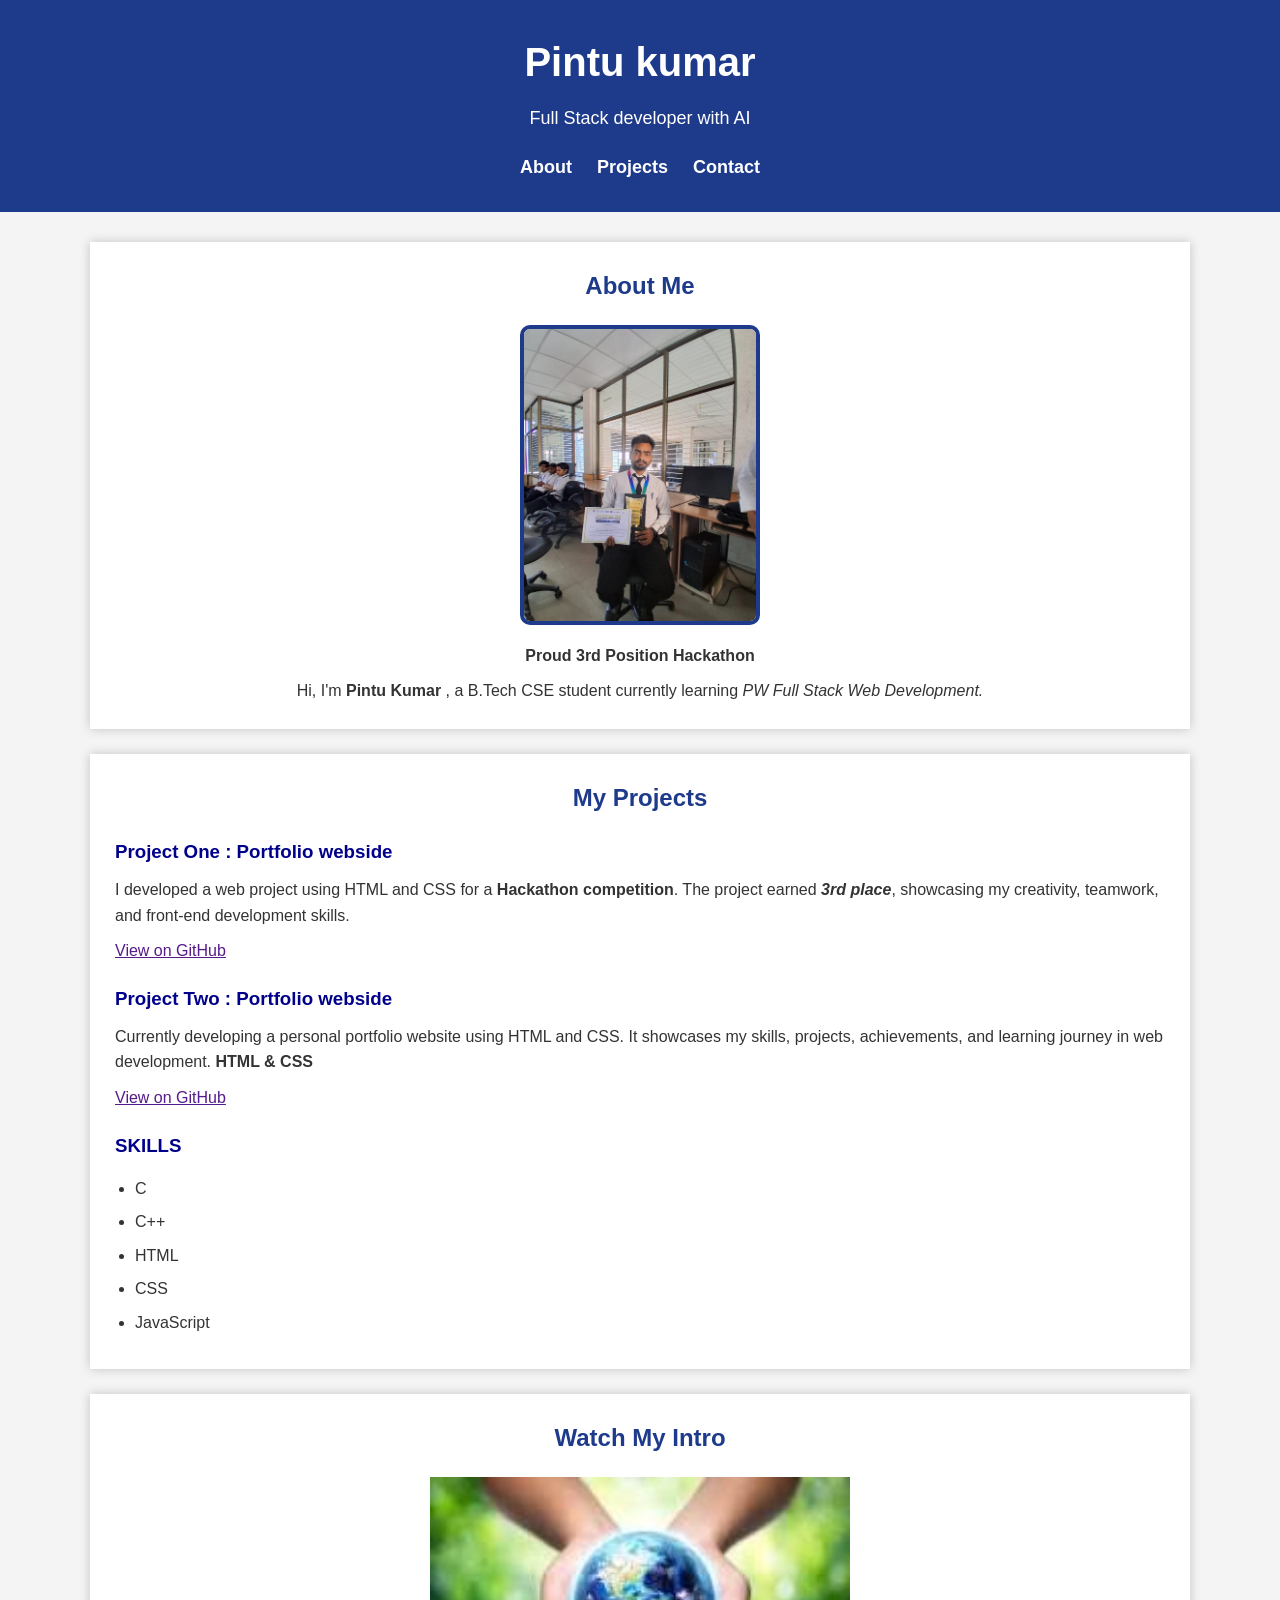
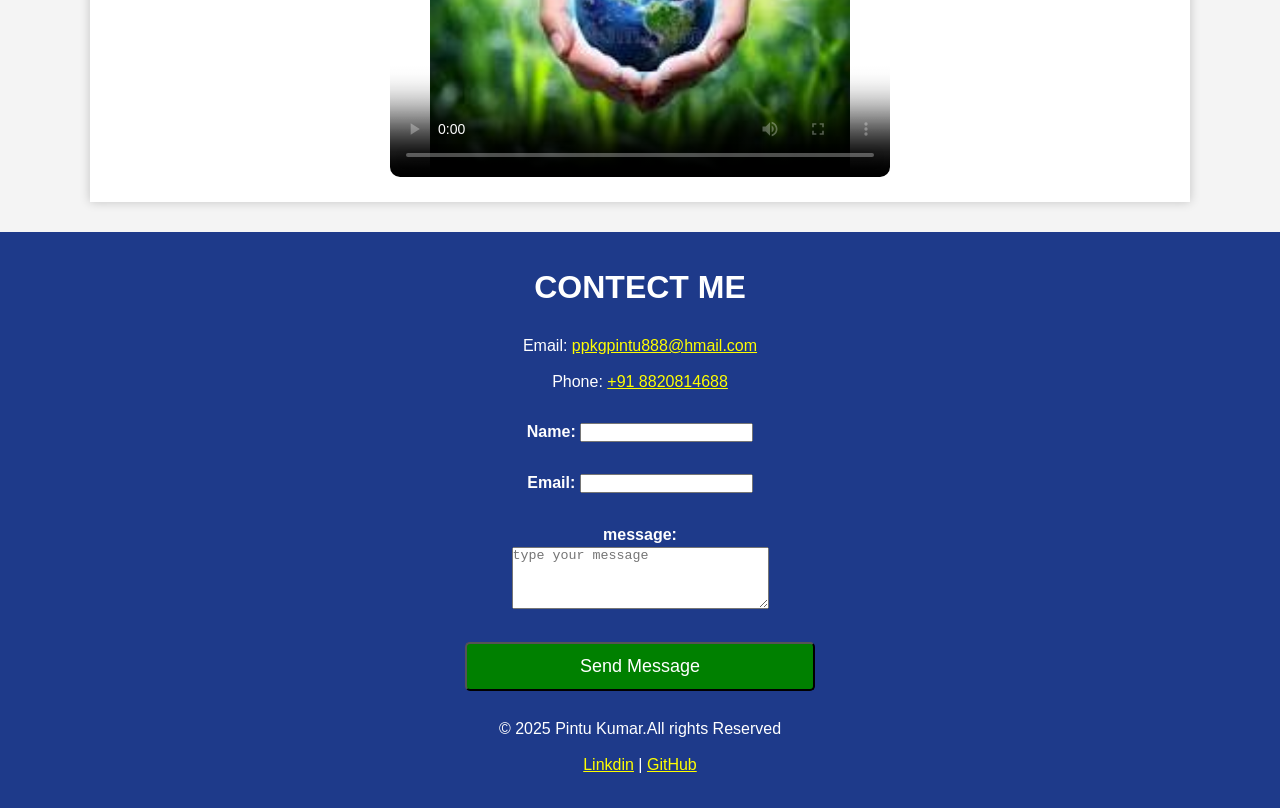
==== portfolio.html @ a6190908 "my first portfolio" ====
<!DOCTYPE html>
<html lang="en">

<head>
    <meta charset="UTF-8">
    <meta name="viewport" content="width=, initial-scale=1.0">
    <title>Pintu kumar Portfolio</title>
    <link rel="stylesheet" href="style.css">
</head>

<body>
    <header>
        <h1>Pintu kumar</h1>
        <p>Full Stack developer with AI</p>
        <nav>
            <a href="#about">About</a>
            <a href="#projects">Projects</a>
            <a href="#Contact">Contact</a>
        </nav>
    </header>
    <main>
        <section id="about">
            <h2>About Me</h2>
            <figure>
                <img src="image.png" width="240" height="300">
                <figcaption>Proud 3rd Position Hackathon</figcaption>
                <p>Hi, I'm <strong>Pintu Kumar</strong> , a B.Tech CSE student currently learning <em>PW Full Stack Web
                        Development.</em> </p>
            </figure>
        </section>
        <section id="projects">
            <h2>My Projects</h2>
            <article>
                <h3>Project One : Portfolio webside</h3>
                <p>I developed a web project using HTML and CSS for a <strong>Hackathon competition</strong>. The
                    project earned <em><strong>3rd place</strong></em>, showcasing my creativity, teamwork, and
                    front-end development skills.</p>
                <a href="">View on GitHub</a>
                <h3>Project Two : Portfolio webside</h3>
                <p>Currently developing a personal portfolio website using HTML and CSS. It showcases my skills,
                    projects, achievements, and learning journey in web development. <strong>HTML & CSS</strong></p>
                <a href="">View on GitHub</a>
                <div>
                    <h3>SKILLS</h3>
                    <ul>
                        <li>C</li>
                        <li>C++</li>
                        <li>HTML</li>
                        <li>CSS</li>
                        <li>JavaScript</li>

                    </ul>
                </div>

            </article>
        </section>
        <section id="Contact">
            <h2>Watch My Intro</h2>
            <video src="video.mp4.mp4" width="500" height="300" poster="download (1).jpg" controls></video>
        </section>

    </main>
    <footer>
        <h1>Contect Me</h1>
        <p>Email: <a href="mailto:ppkgpintu888@hmail.com:">ppkgpintu888@hmail.com</a></p>
        <p>Phone: <a href="tel: +91 8820814688">+91 8820814688</a></p>
        <form action="">
            <label for="name">Name:</label>
            <input type="text" id="name">
            <br><br>
            <label for="name1">Email:</label>
            <input type="text" id="name1">
            <br><br>
            <label for="message:">message:</label>
            <br>
            <textarea name="" id="message" rows="4" cols="30" placeholder="type your message"></textarea>
            <br><br>
            <button type="submit">Send Message</button>
        </form>
        <p>&copy; 2025 Pintu Kumar.All rights Reserved</p>
        <div>
            <a href="">Linkdin</a> | <a href="">GitHub</a>

        </div>
    </footer>
</body>

</html>
---- style.css ----
*{
    margin: 0px;
    padding: 0px;
    box-sizing: border-box;
}
body{
    font-family: Arial, Helvetica, sans-serif;
    background-color: #f4f4f4;
    color: #333;
    line-height: 1.6;
}
header{
    background:#1e3a8a ;
    color: white;
    text-align: center;
    padding: 30px 20px;
}
header h1{
    font-size: 40px;
    margin-bottom: 10px;
}

header p{
    font-size: 18px;
    margin-bottom: 20px;
}

nav{
    display: flex;
    justify-content: center;
    gap: 25px;
}
nav a{
    color: white;
    text-decoration: none;
    font-size: 18px;
    font-weight: bold;
}
nav a:hover{
    color: yellow;
}
main{
    width: 90%;
    max-width: 1100px;
    margin: 30px auto;
}
section{
    background: white;
    padding: 25px;
    margin-top: 25px;
     box-shadow: 0 0 10px rgba(0,0,0,.2);
}
section h2{
    text-align: center;
    margin-bottom: 20px;
    color:#1e3a8a;
}
figure{
    text-align: center;
}
figure img{
    width: 240px;
    height: 300px;
    object-fit: cover;
    border-radius: 10px;
    border: 4px solid #1e3a8a;
}
figcaption{
    margin: 10px 0px;
    font-weight: bold;
}
article h3{
    color: darkblue;
    margin-top: 20px;

}
article p{
    margin: 10px 0px;
}
article a:hover{
    color: red;
}
div ul{
    margin-top: 15px;
    padding-left: 20px;
}
div ul li{
    margin-bottom: 8px;
}
video{
    display: block;
    margin: auto;
    border-radius: 10px;
}
footer{
    background: #1e3a8a;
    color: white;
    text-align: center;
    padding: 30px;
}
footer h1{
    margin-bottom: 20px;
    text-transform: uppercase;
}
footer p{
    margin: 10px 0px;
}
footer a{
    color: yellow;
}
footer a:hover{
   color: white; 
}
form{
    width: 350px;
    margin: 25px auto;
    text-align: center;
}
form label{
    font-weight: bold;
}
input textarea{
    width: 100%;
    padding: 10px;
    margin-top: 5px;
    border-radius: 5px;
    border: 1px solid gray;
}
 form textarea ::placeholder{
    color: rgb(33, 218, 141);
    background-color: bisque;
}
button{
    width: 100%;
    padding: 12px;
    background: green;
    color: white;
    border-radius: 5px;
    font-size: 18px;
    cursor: pointer;
}
button:hover{
    background: darkgreen;
}
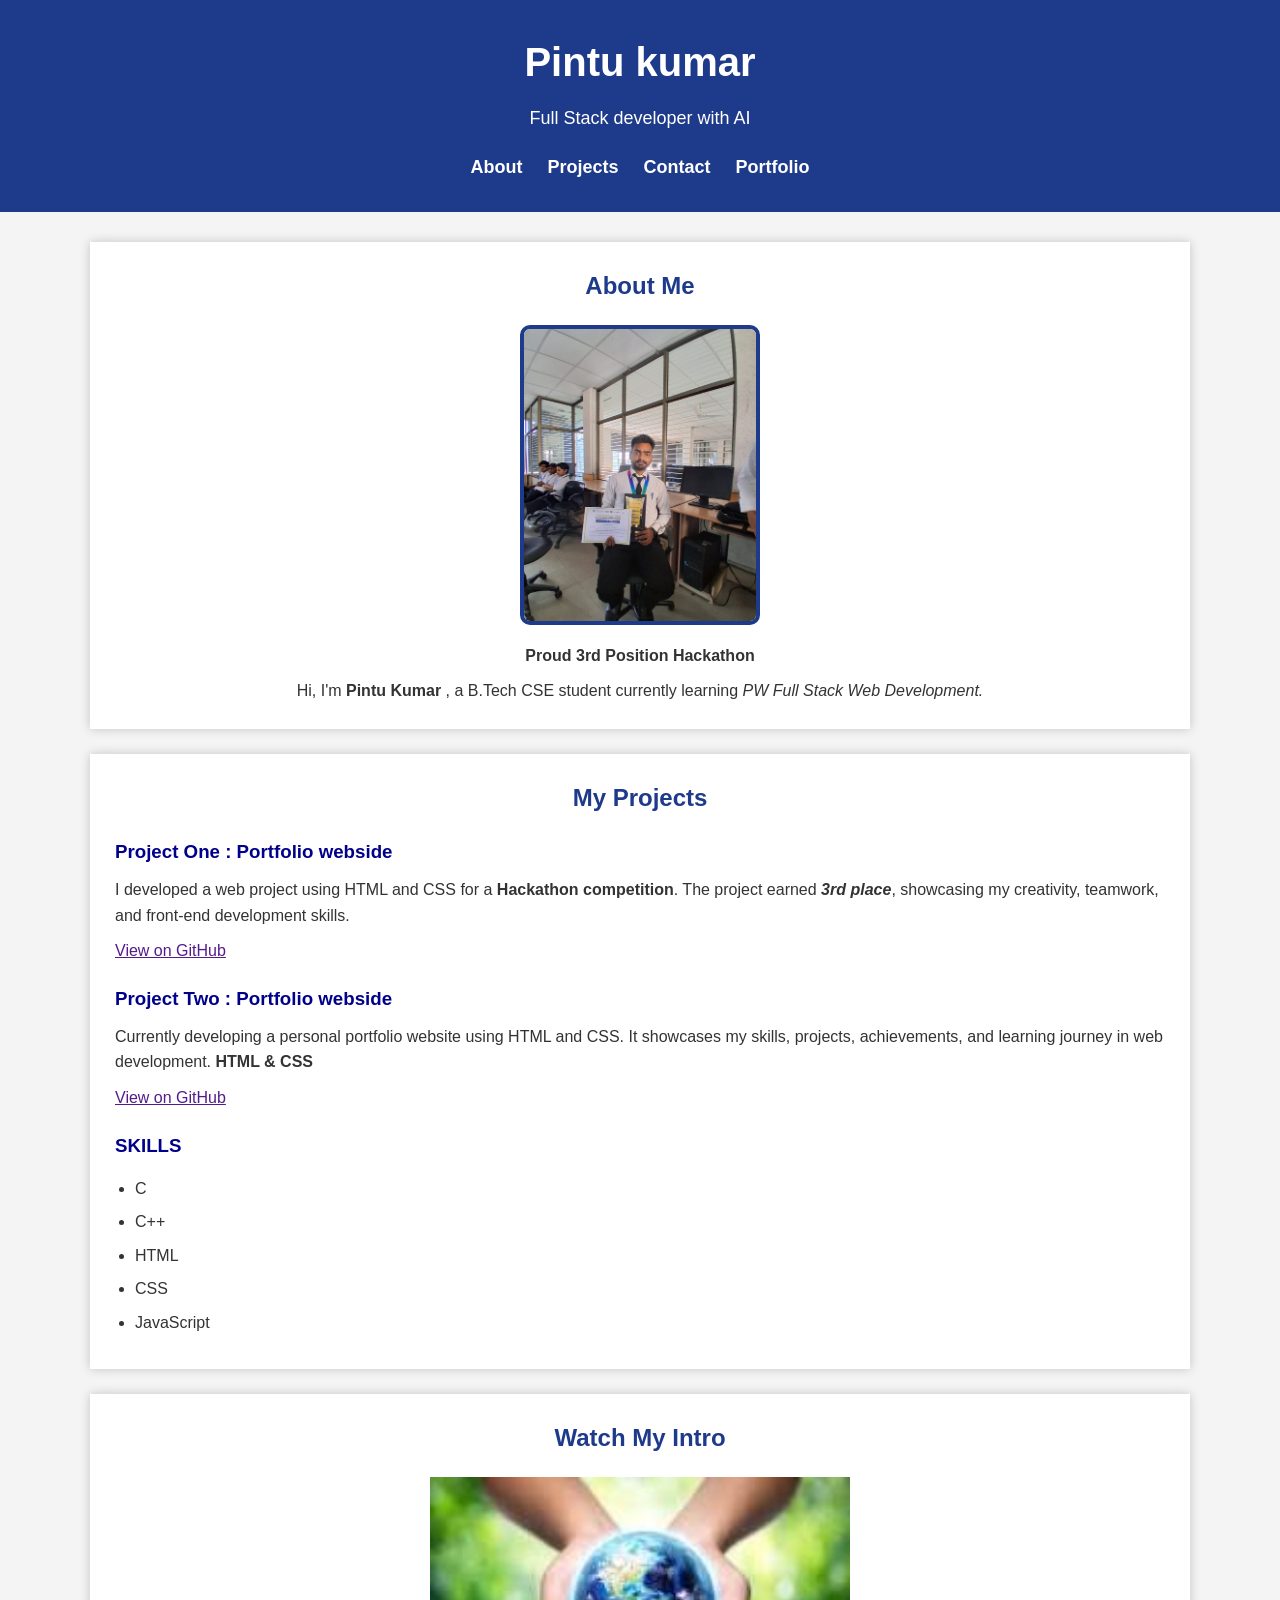
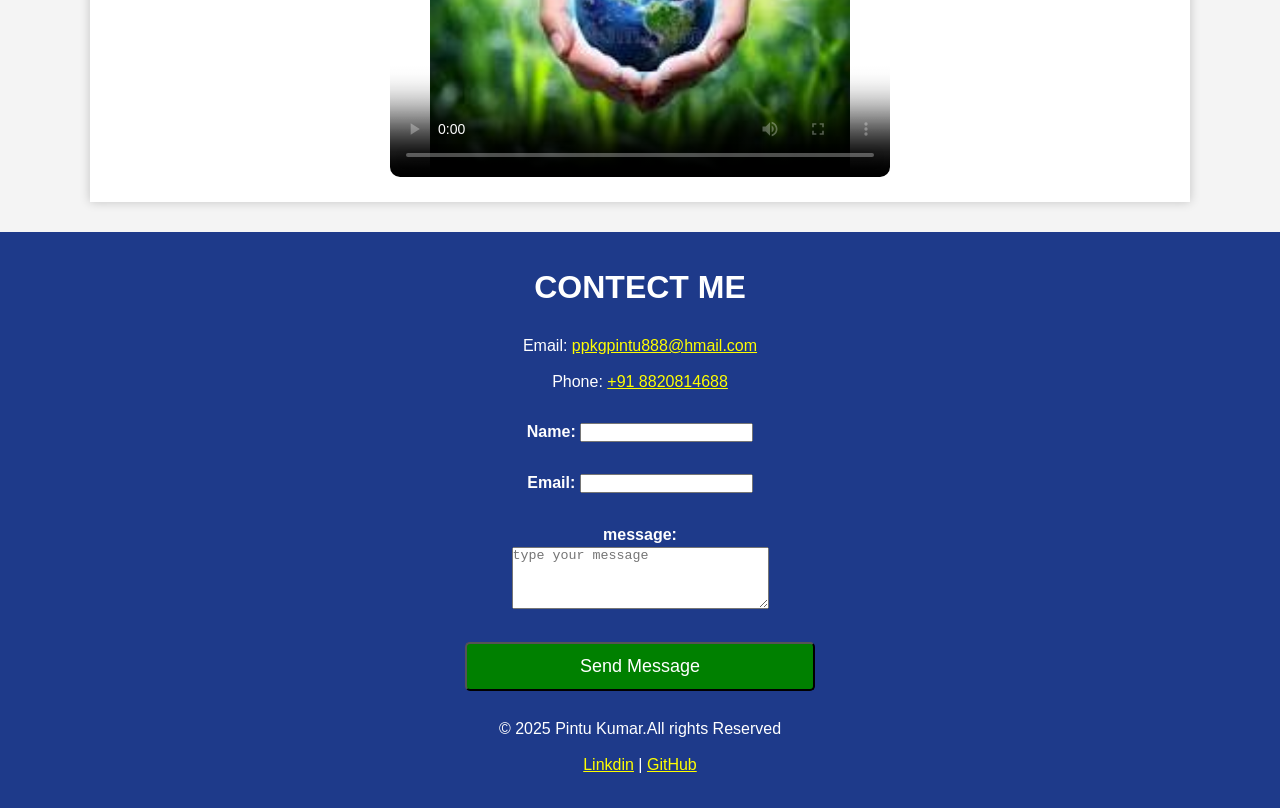
==== commit 525355db: "update navbar" ====
--- a/portfolio.html
+++ b/portfolio.html
@@ -16,6 +16,7 @@
             <a href="#about">About</a>
             <a href="#projects">Projects</a>
             <a href="#Contact">Contact</a>
+            <a href="#">Portfolio</a>
         </nav>
     </header>
     <main>
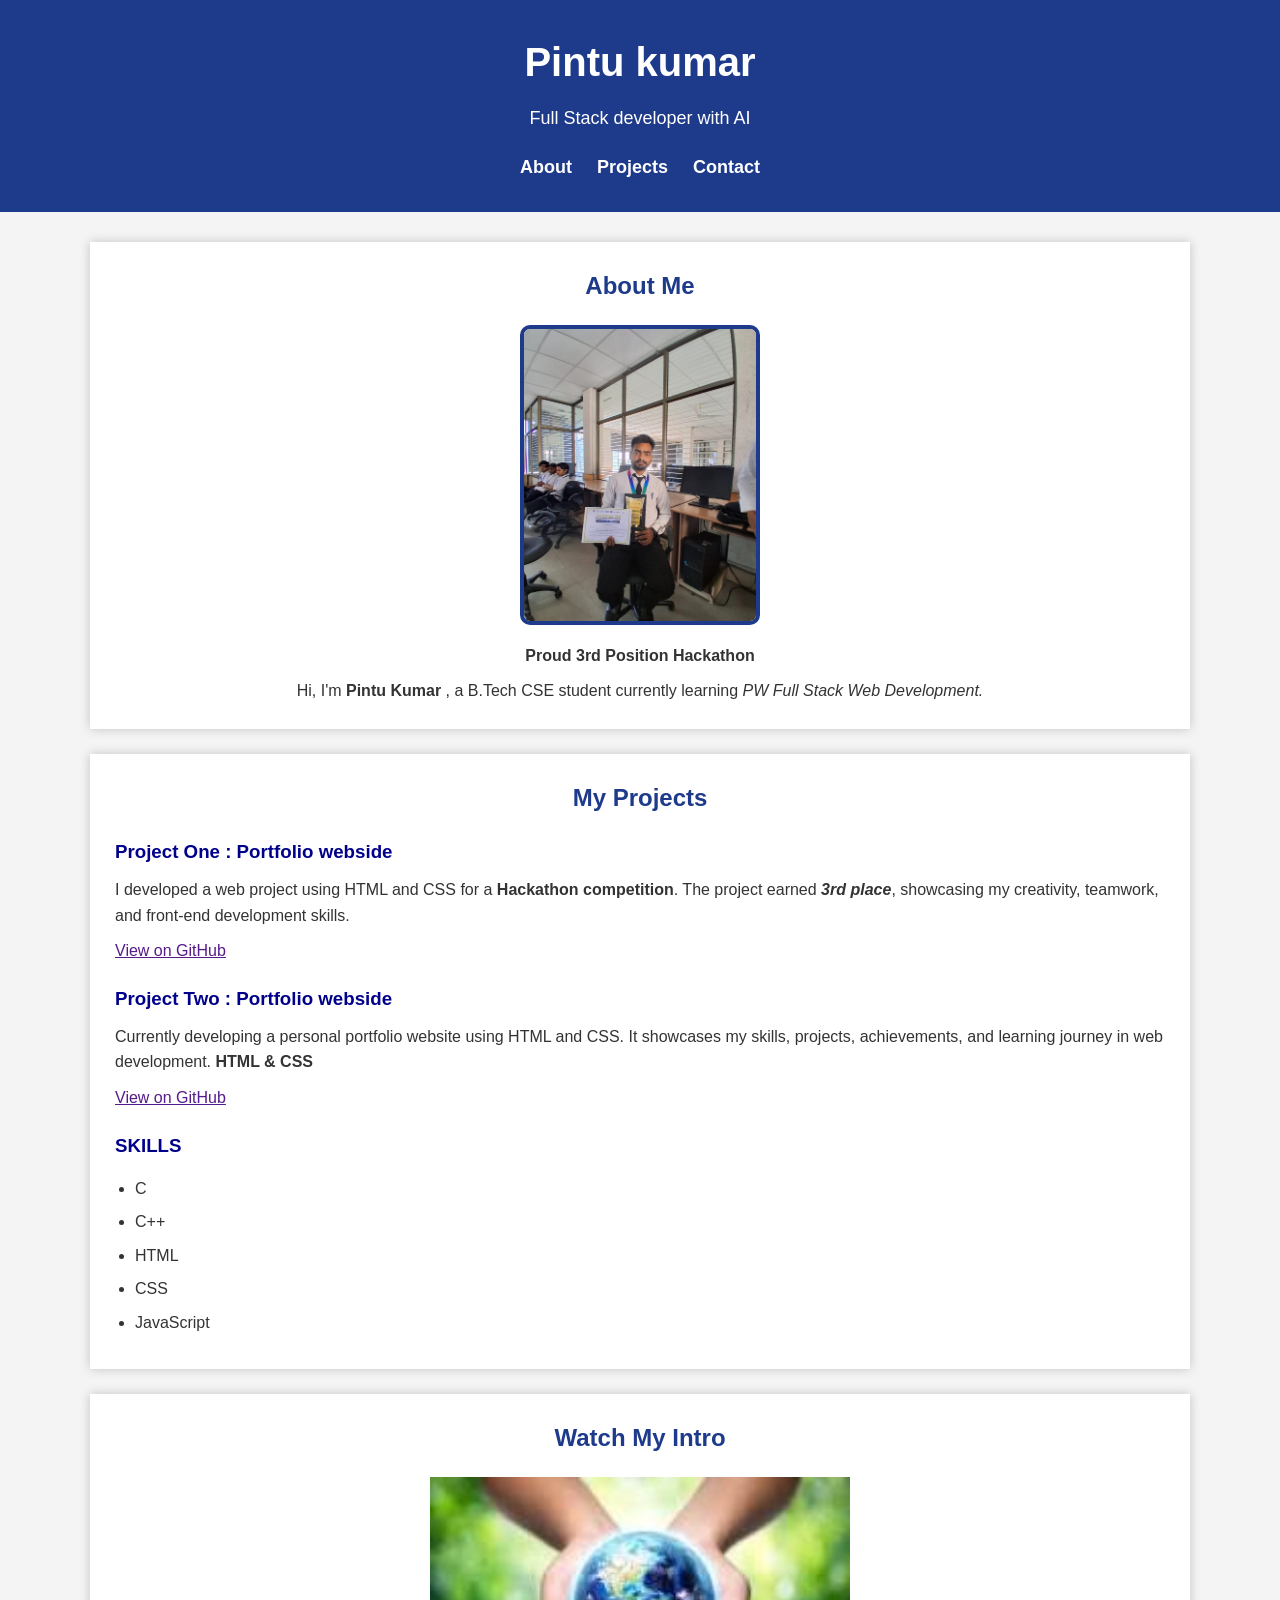
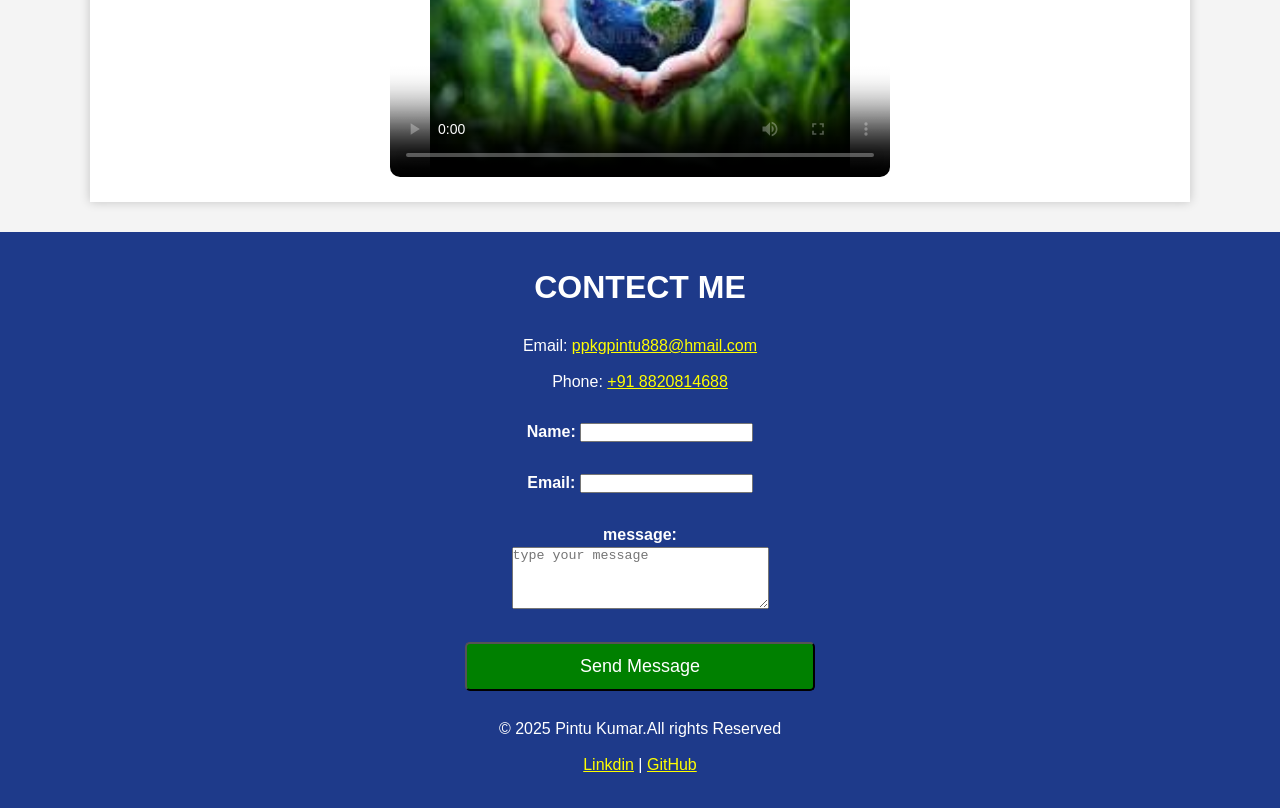
==== commit ce9ce087: "change in navbar again" ====
--- a/portfolio.html
+++ b/portfolio.html
@@ -16,7 +16,7 @@
             <a href="#about">About</a>
             <a href="#projects">Projects</a>
             <a href="#Contact">Contact</a>
-            <a href="#">Portfolio</a>
+            <!-- <a href="#">Portfolio</a> -->
         </nav>
     </header>
     <main>
